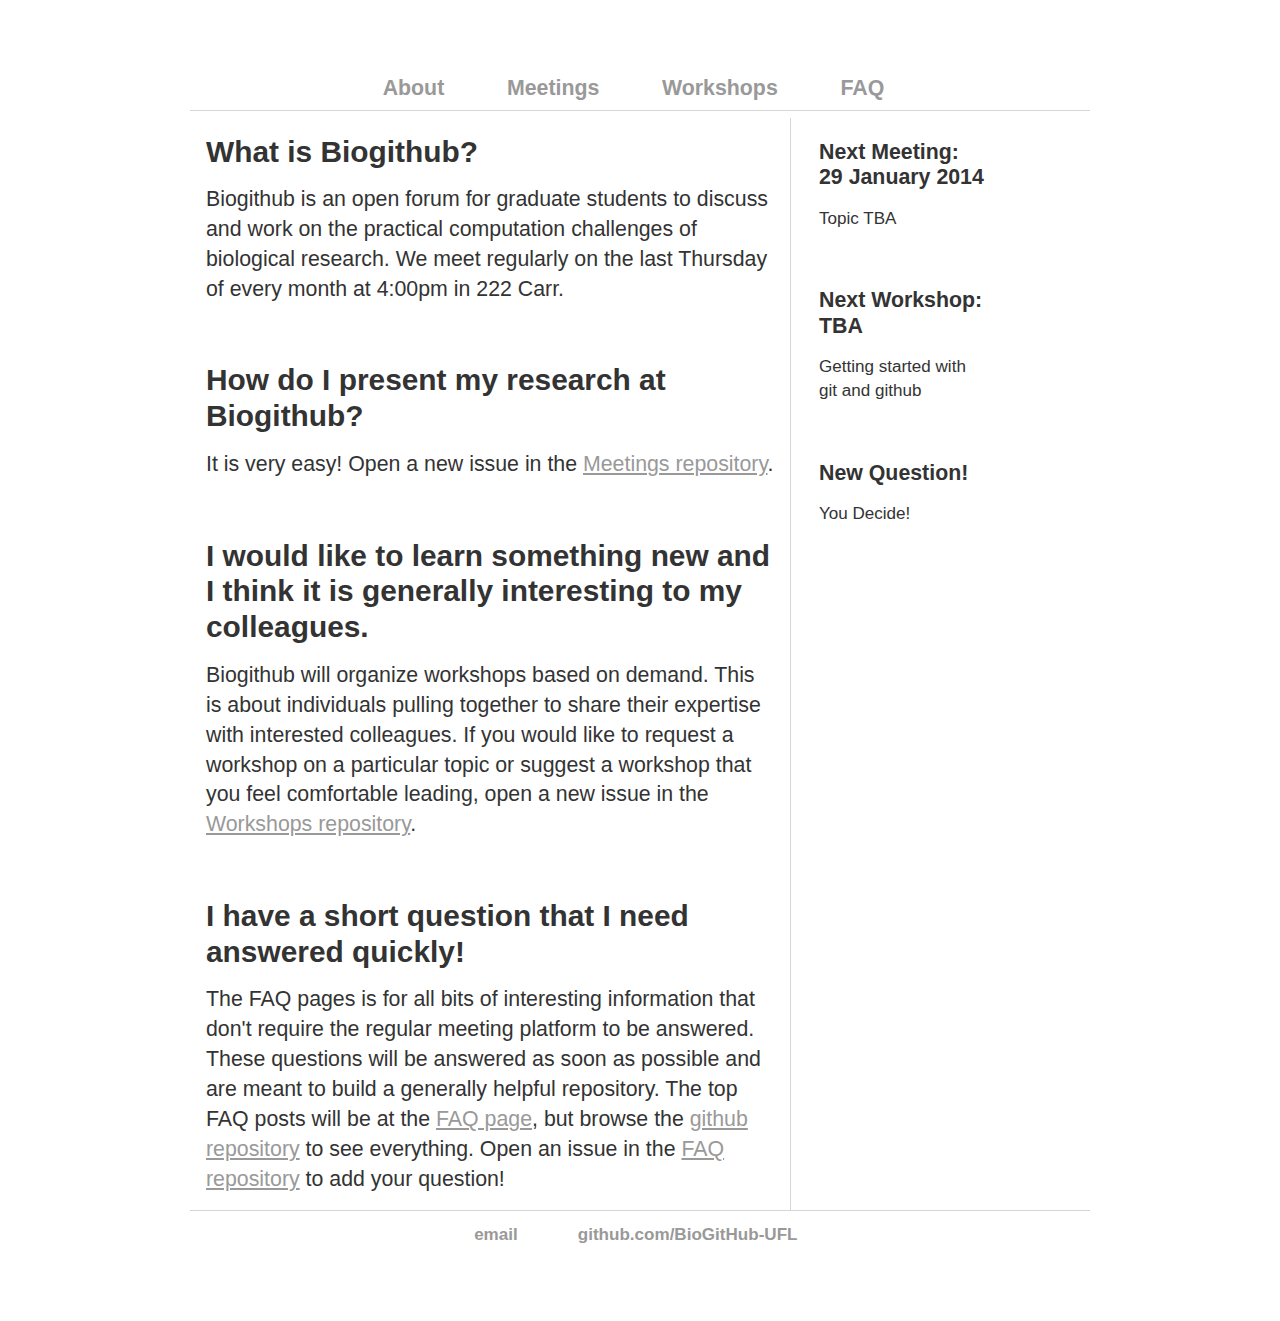
==== index.html @ e7d0bc2f "Added Base HTML and css - still need some content and analytics" ====
<!DOCTYPE html >
<!-- Author: George P. Tiley -->
<!-- Contact: george.tiley@gmail.com -->
<!-- Updated: 4 January 2015 -->
<!-- Homepage for BioGitHub github organization -->

<html lang="en">
	<head>
    	<meta charset="UTF-8" /> 
	    <title>
    	    Computational Biology at UFL
	    </title>
    	<link rel="stylesheet" type="text/css" href="css/Reset.css" />
    	<link rel="stylesheet" type="text/css" href="css/main.css" />
<!--    <script type="text/javascript" src="analytics.js"></script> -->
	</head>
	<body> 
		<nav id="topmenu">
			<ul>
				<li><a href="index.html">About</a></li>
				<li><a href="Meetings/Meetings.html">Meetings</a></li>
				<li><a href="Workshops/Workshops.html">Workshops</a></li>
				<li><a href="FAQ/FAQ.html">FAQ</a></li>
			</ul>
		</nav>

		<div id="conatiner">
			<article id="blurb">
				<h1>
					What is Biogithub?
				</h1>
				<p>
					Biogithub is an open forum for graduate students to discuss and work on the 
					practical computation challenges of biological research. We meet regularly on the
					last Thursday of every month at 4:00pm in 222 Carr.
				</p>
				<br/>
				<h1>
					How do I present my research at Biogithub?
				</h1>
				<p>
					It is very easy! Open a new issue in 
					the <a href="https://github.com/BioGitHub-UFL/Meetings/issues">Meetings repository</a>.
				</p>
				<br/>
				<h1>
					I would like to learn something new and I think it is generally interesting to my colleagues.
				</h1>
				<p>
					Biogithub will organize workshops based on demand. This is about individuals pulling together to share
					their expertise with interested colleagues. If you would like to request a workshop on a particular topic
					or suggest a workshop that you feel comfortable leading, open a new issue in the
					<a href="https://github.com/BioGitHub-UFL/Workshops/issues">Workshops repository</a>. 	
				</p>
				<br/>
				<h1>
					I have a short question that I need answered quickly!
				</h1>
				<p>
					The FAQ pages is for all bits of interesting information that don't require the regular meeting 
					platform to be answered. These questions will be answered as soon as possible and are meant to build 
					a generally helpful repository. The top FAQ posts will be at the <a href="FAQ/FAQ.html">FAQ page</a>, but 
					browse the <a href="https://github.com/BioGitHub-UFL/FAQ">github repository</a> to see everything. Open an issue
					in the <a href="https://github.com/BioGitHub-UFL/FAQ/issues">FAQ repository</a> to add your question!
				</p>
			</article>
			<aside id="next">
				<h1>
					Next Meeting: 29 January 2014
				</h1>
				<p>
					Topic TBA
				</p>
				<br />
				<h1>
					Next Workshop: TBA
				</h1>
				<p>
					Getting started with git and github
				</p>
				<br />
				<h1>
					New Question!
				</h1>
				<p>
					You Decide!
				</p>
			</aside>		
		</div>	
		<div class="clear"></div>	
		
		<footer id="foot">
			<ul>
				<li><a href="mailto:biogithub.ufl@gmail.com">email</a></li>
				<li><a href="https://github.com/BioGitHub-UFL">github.com/BioGitHub-UFL</a></li>
			</ul>
		</footer>
	<body>
</html>
---- css/main.css ----
/*Page Formatting */
body {
	margin: 60px auto;
 	width: 900px;
	font-family: 'Helvetica', 'Arial', 'Sans-Serif';
}
/*End Page Formatting */

/*Misc Text*/
h1 {
	font-size: 3em;
}

p {
	font-size: 1.5em;
	line-height: 1.4em;
	color: #333;
}
/*End Misc Text*/

/*Navigation Bar */
nav#topmenu {
	width: 100%;
	height: 50px;
	margin: 0px;
	padding: 0px;
	border-bottom: 1px solid #d5d5d5;
}
#topmenu ul {
	display: block;
	list-style:none;
	width: 600px;
	margin: 0px auto;
	padding: 0px;
}
#topmenu li {
	display: inline;
	float: left;
	text-align: center;
	max-height: 40px;
	margin-right: 20px;
	font-weight:bold;
	font-size: 16pt;
	font-family: 'Helvetica', 'Arial', 'Sans-Serif';
}
#topmenu a {
	text-decoration:none;
	color: #999;
}
#topmenu a:hover {	
	text-decoration: underline;
}
/* End Navigation Bar*/

/*Main Body*/
	/*Set up a container for some text to the left and a helpful box to the right*/
div#container {
	width:900px;
	margin 0 auto;
}
	/*Text to the left*/
article#blurb {
	width: 600px;
    margin-right: 10px;
    float: left;
    border-right: 1px solid #d5d5d5;
}	
#blurb h1 {
	font-size: 1.4em;
	color: #333;
	font-family: 'Helvetica', 'Arial', 'Sans-Serif';
}
#blurb p {
	font-size: 1em;
	color: #333;
	font-family: 'Helvetica', 'Arial', 'Sans-Serif';
}
#blurb a {
	color: #999;
}

	/*An aside with info about what events are next*/
aside#next {
    width: 200px;
    float: left;
	margin-left: 2px;
	margin-right: 2px;
    padding: 6px 0px;
    position: relative;
}
#next h1 {
	font-size: 1em;
	color: #333;
	font-family: 'Helvetica', 'Arial', 'Sans-Serif';
}
#next p {
	font-size: 0.8em;
	color: #333;
	font-family: 'Helvetica', 'Arial', 'Sans-Serif';
}
#next a {
	color: #999;
}
/*End Main Body*/

/*A class to clear the main body to lay down the footer*/
.clear {
	margin: 0px;
	padding: 0px;
	clear: both;
}
/*End Clear Class*/	


/*Footer*/
footer#foot{
	border-top: 1px solid #d5d5d5;
	width: 100%;
	height: 50px;
	margin: 0px;
	padding: 0px;
}

#foot ul {
	display: block;
	width: 400px;
	padding: 10px;
	margin: 0px auto;
	list-style: none;
	font-weight: bold;
}

#foot li {
	display: inline;
	margin-right: 20px;
	text-align: center;
	max-height: 40px;
	font-size: 0.8em;
	font-family: 'Helvetica', 'Arial', 'Sans-Serif';
}

#foot a {
	text-decoration: none;
	color: #999;
}

#foot a:hover {
	text-decoration: underline;
}
/*End Footer*/




/*Formatting posts for non-about pages*/
div.posts {
	width: 850px;
	margin: 0px auto;
	border-left: 5px solid #d5d5d5;
}

div.posts h1 {
	font-family: 'Helvetica', 'Arial', 'Sans-Serif';
	font-size: 1.5em;
}

div.posts p {
	font-family: 'Helvetica', 'Arial', 'Sans-Serif';
	font-size: 1em;
}

div.posts ul {
	list-style: none;
}

div.posts li {
	font-family: 'Helvetica', 'Arial', 'Sans-Serif';
	font-size:0.8em;
}

div.posts a {
	font-family: 'Helvetica', 'Arial', 'Sans-Serif';
	color: #999;
}

div.posts a:hover {
	text-decoration: underline;
}

/*End Posts Formatting*/
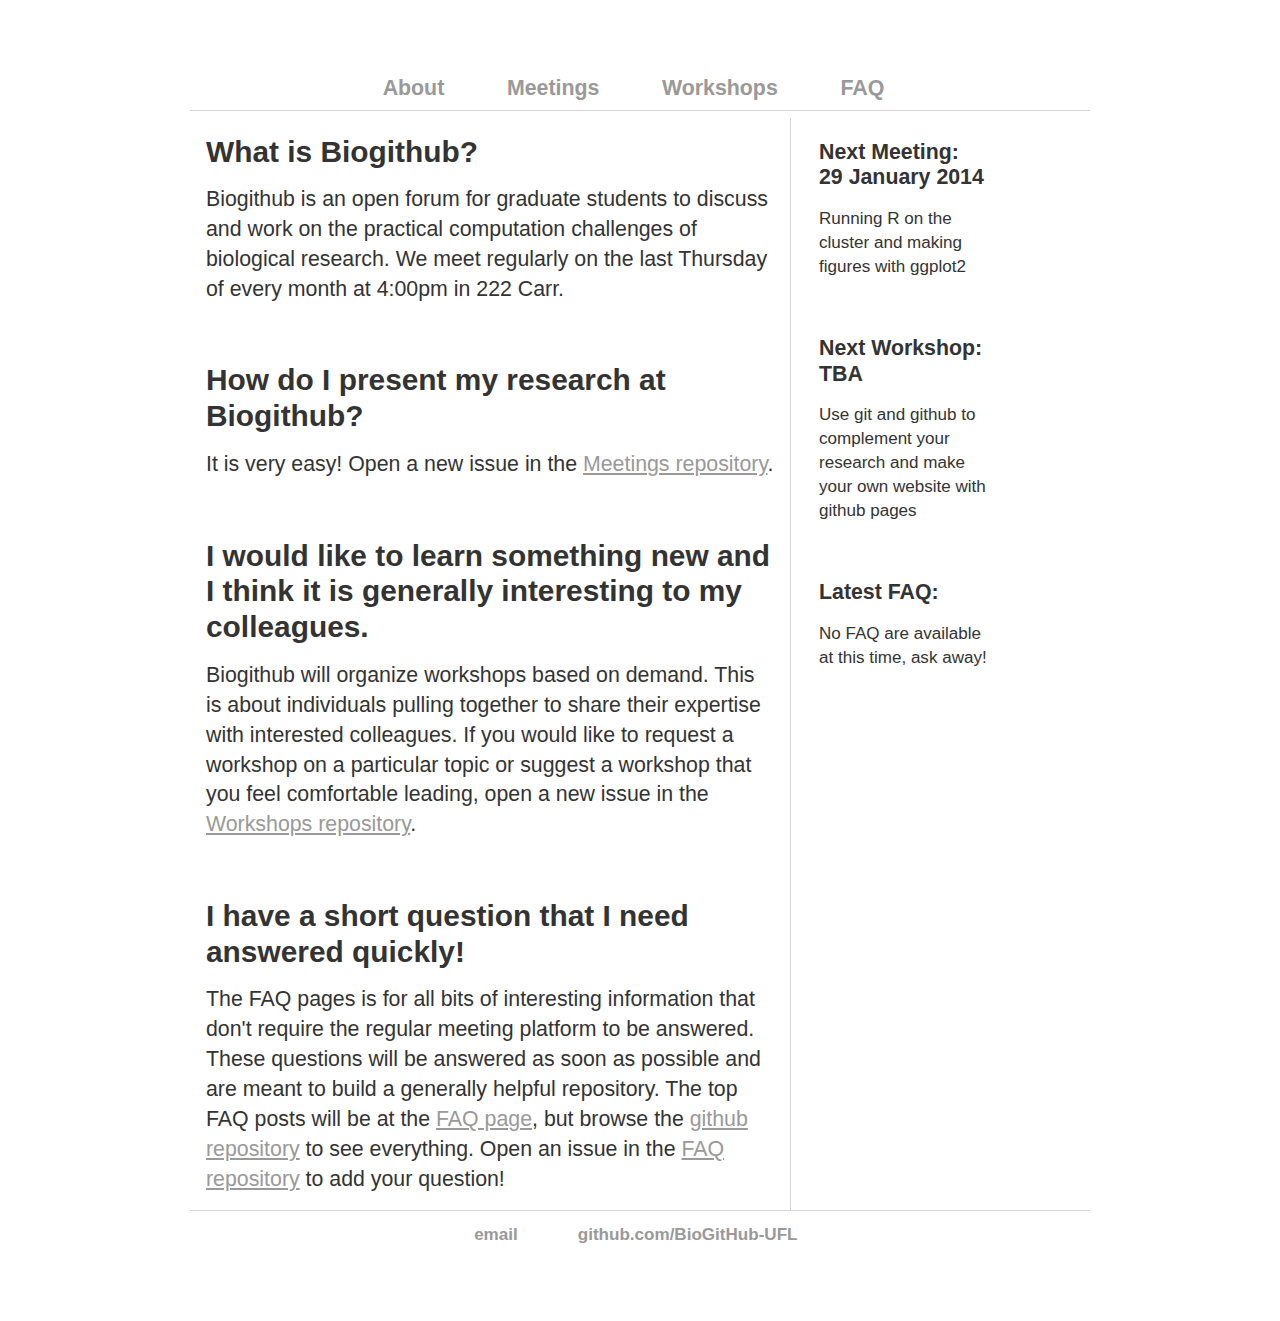
==== commit 3dfa0172: "Updated content and added secure connection" ====
--- a/index.html
+++ b/index.html
@@ -1,7 +1,7 @@
 <!DOCTYPE html >
 <!-- Author: George P. Tiley -->
 <!-- Contact: george.tiley@gmail.com -->
-<!-- Updated: 4 January 2015 -->
+<!-- Updated: 10 January 2015 -->
 <!-- Homepage for BioGitHub github organization -->
 
 <html lang="en">
@@ -12,7 +12,10 @@
 	    </title>
     	<link rel="stylesheet" type="text/css" href="css/Reset.css" />
     	<link rel="stylesheet" type="text/css" href="css/main.css" />
-<!--    <script type="text/javascript" src="analytics.js"></script> -->
+    	<!-- enforce https -->
+    	<script type="text/javascript" src="javascript/secure.js"></script>
+    	<!-- General google analytics tracking -->
+	    <script type="text/javascript" src="javascript/analytics.js"></script>
 	</head>
 	<body> 
 		<nav id="topmenu">
@@ -69,21 +72,21 @@
 					Next Meeting: 29 January 2014
 				</h1>
 				<p>
-					Topic TBA
+					Running R on the cluster and making figures with ggplot2
 				</p>
 				<br />
 				<h1>
 					Next Workshop: TBA
 				</h1>
 				<p>
-					Getting started with git and github
+					Use git and github to complement your research and make your own website with github pages
 				</p>
 				<br />
 				<h1>
-					New Question!
+					Latest FAQ:
 				</h1>
 				<p>
-					You Decide!
+					No FAQ are available at this time, ask away!
 				</p>
 			</aside>		
 		</div>	
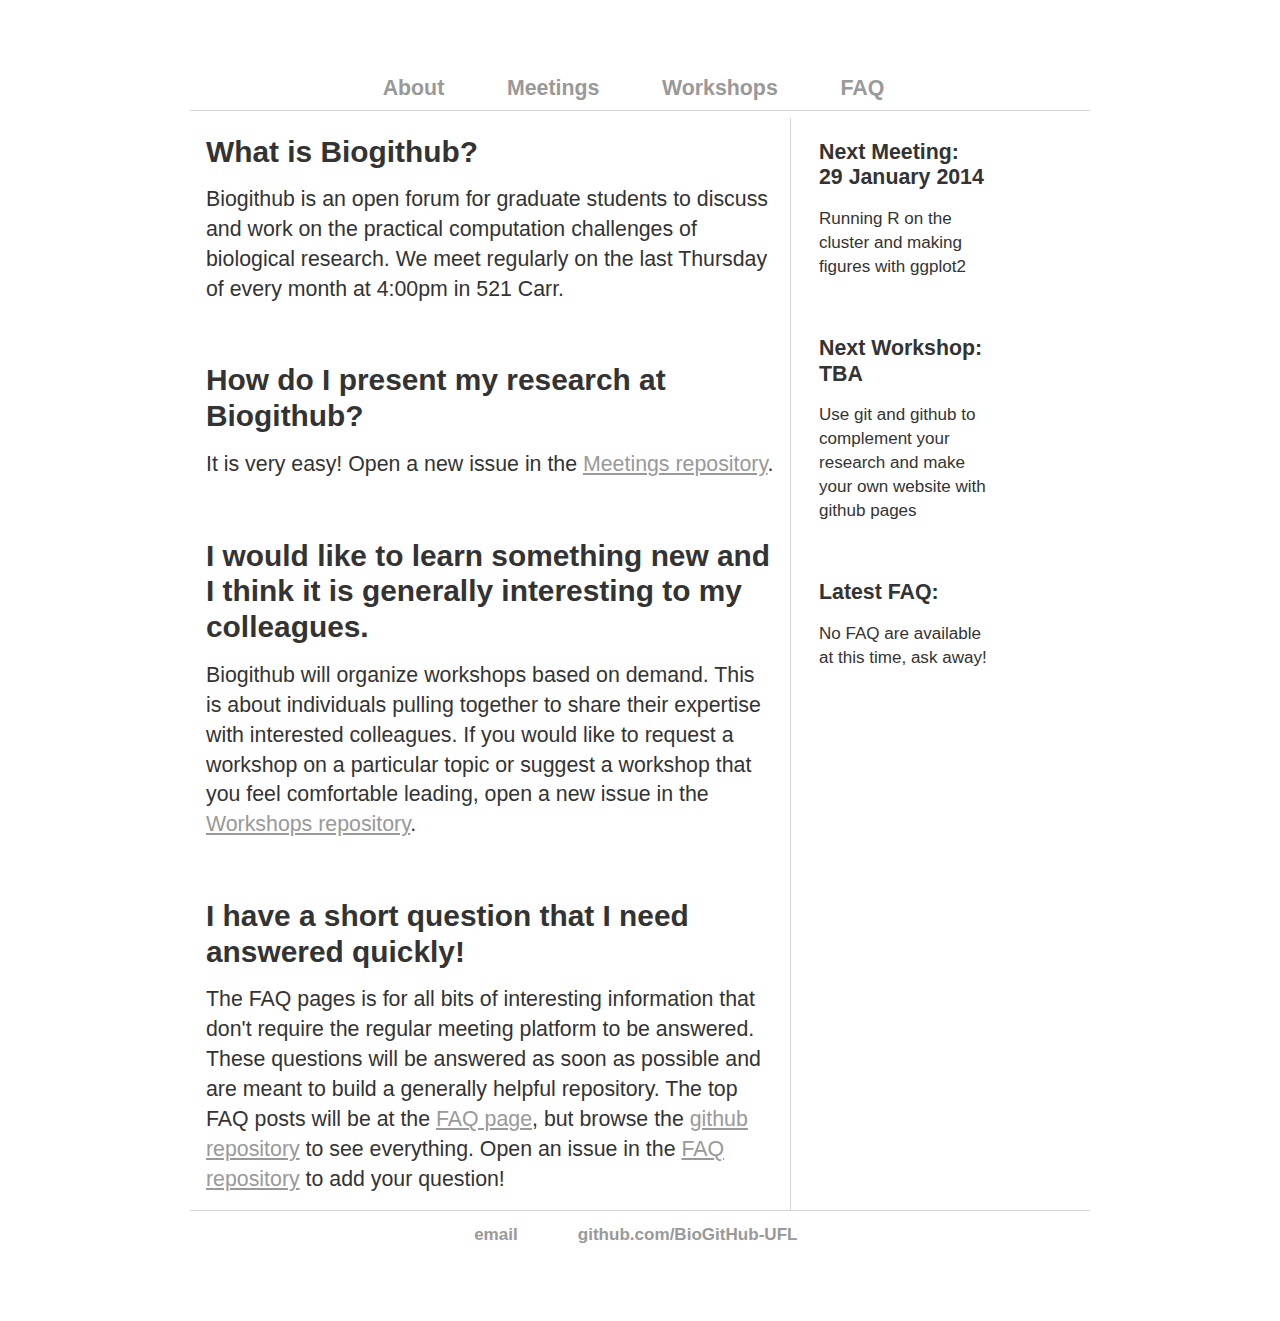
==== commit e34ce650: "Room Change" ====
--- a/index.html
+++ b/index.html
@@ -35,7 +35,7 @@
 				<p>
 					Biogithub is an open forum for graduate students to discuss and work on the 
 					practical computation challenges of biological research. We meet regularly on the
-					last Thursday of every month at 4:00pm in 222 Carr.
+					last Thursday of every month at 4:00pm in 521 Carr.
 				</p>
 				<br/>
 				<h1>
